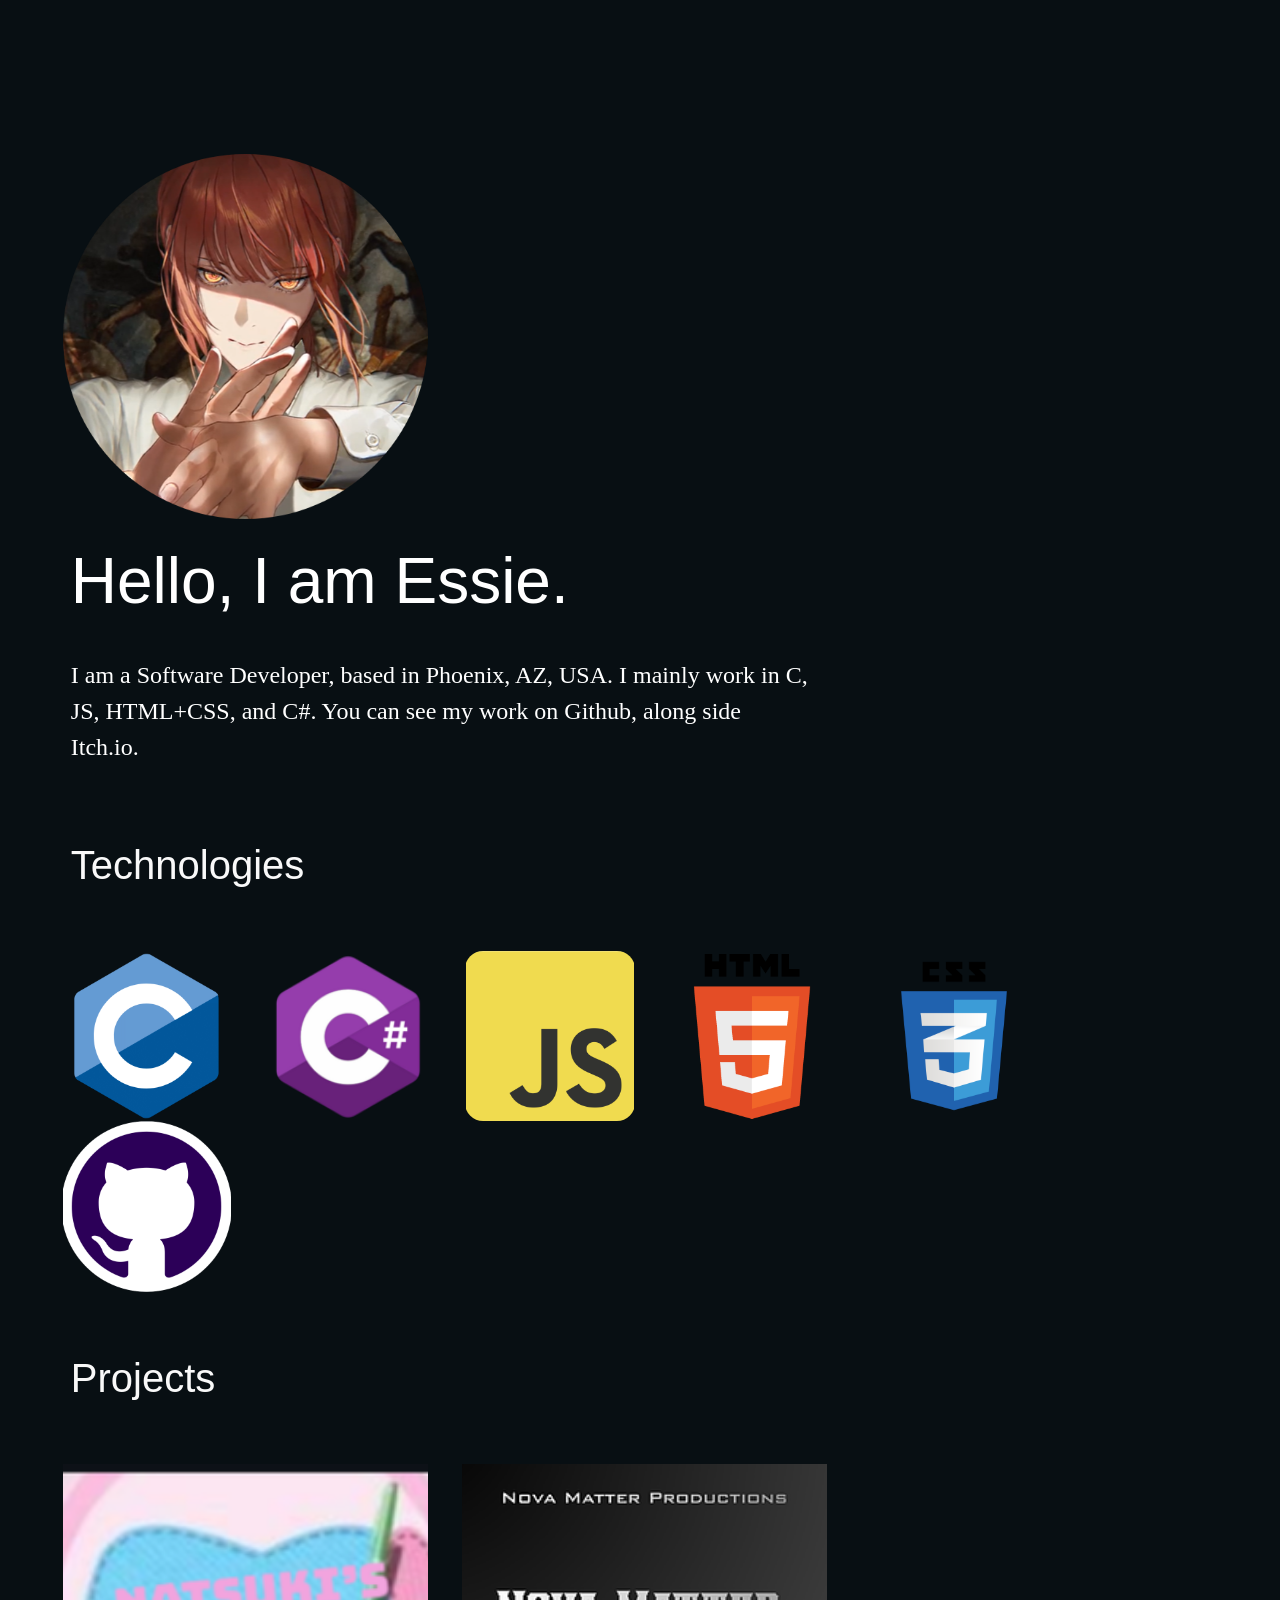
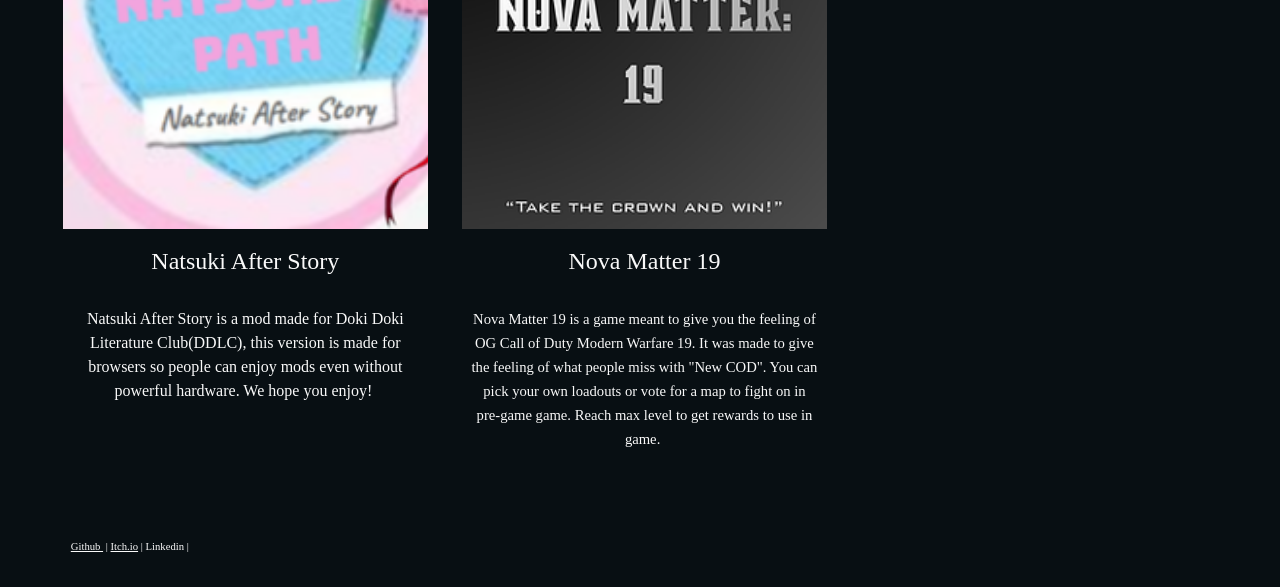
==== Home.html @ 629a0035 "Updated Home.html" ====
<!doctype html>
<html lang="en">
    <head>
        <meta charset="utf-8" />
        <link rel="stylesheet" href="styles.css" />
        <script src="script.js" data-block="0"></script>
        <script src="script.js" data-block="1"></script>
        <script src="script.js" data-block="2"></script>
        <script src="script.js" data-block="3"></script>
        <meta name="viewport" content="width=device-width, initial-scale=1" />
        <meta http-equiv="X-UA-Compatible" content="IE=edge" />
        <meta name="referrer" content="strict-origin-when-cross-origin" />
        <link rel="icon" href="6258096b857dcd996a4373e33b43ef10.png" />
        <meta name="robots" content="noindex" />
        <link
            href="https://fonts.googleapis.com/css?family=Google+Sans:400,500|Roboto:300,400,500,700|Source+Code+Pro:400,700&display=swap"
            rel="stylesheet"
            nonce="hJrZkSpJxn_Wh_LK5IQF4Q"
        />
        
        
        <title>Home</title>
        
        <script src="script.js" data-block="4"></script>
        <script src="script.js" data-block="5"></script>
        <script src="script.js" data-block="6"></script>
    </head>
    <body dir="ltr" class="" itemscope itemtype="http://schema.org/WebPage" id="yDmH0d" css="yDmH0d">
        <div jscontroller="pc62j" jsmodel="iTeaXe" jsaction="rcuQ6b:WYd;GvneHb:og1FDd;vbaUQc:uAM5ec;">
            <div
                jscontroller="X4BaPc"
                jsaction="rcuQ6b:WYd;o6xM5b:Pg9eo;HuL2Hd:mHeCvf;VMhF5:FFYy5e;sk3Qmb:HI1Mdd;JIbuQc:rSzFEd(z2EeY),aSaF6e(ilzYPe);"
            >
                <div jsname="tiN4bf">
                    
                    <div class="bKy5e">
                        <div class="rrJNTc" tabindex="-1">
                            <div class="VfPpkd-dgl2Hf-ppHlrf-sM5MNb" data-is-touch-wrapper="true">
                                <button
                                    class="VfPpkd-LgbsSe VfPpkd-LgbsSe-OWXEXe-dgl2Hf LjDxcd XhPA0b LQeN7 WsSUlf jz7fPb"
                                    jscontroller="soHxf"
                                    jsaction="click:cOuCgd; mousedown:UX7yZ; mouseup:lbsD7e; mouseenter:tfO1Yc; mouseleave:JywGue; touchstart:p6p2H; touchmove:FwuNnf; touchend:yfqBxc; touchcancel:JMtRjd; focus:AHmuwe; blur:O22p3e; contextmenu:mg9Pef;mlnRJb:fLiPzd;"
                                    data-idom-class="LjDxcd XhPA0b LQeN7 WsSUlf jz7fPb"
                                    jsname="z2EeY"
                                    tabindex="0"
                                >
                                    <div class="VfPpkd-Jh9lGc"></div>
                                    <div class="VfPpkd-J1Ukfc-LhBDec"></div>
                                    <div class="VfPpkd-RLmnJb"></div>
                                    <span jsname="V67aGc" class="VfPpkd-vQzf8d">Skip to main content</span>
                                </button>
                            </div>
                            <div class="VfPpkd-dgl2Hf-ppHlrf-sM5MNb" data-is-touch-wrapper="true">
                                <button
                                    class="VfPpkd-LgbsSe VfPpkd-LgbsSe-OWXEXe-dgl2Hf LjDxcd XhPA0b LQeN7 WsSUlf br90J"
                                    jscontroller="soHxf"
                                    jsaction="click:cOuCgd; mousedown:UX7yZ; mouseup:lbsD7e; mouseenter:tfO1Yc; mouseleave:JywGue; touchstart:p6p2H; touchmove:FwuNnf; touchend:yfqBxc; touchcancel:JMtRjd; focus:AHmuwe; blur:O22p3e; contextmenu:mg9Pef;mlnRJb:fLiPzd;"
                                    data-idom-class="LjDxcd XhPA0b LQeN7 WsSUlf br90J"
                                    jsname="ilzYPe"
                                    tabindex="0"
                                >
                                    <div class="VfPpkd-Jh9lGc"></div>
                                    <div class="VfPpkd-J1Ukfc-LhBDec"></div>
                                    <div class="VfPpkd-RLmnJb"></div>
                                    <span jsname="V67aGc" class="VfPpkd-vQzf8d">Skip to navigation</span>
                                </button>
                            </div>
                        </div>
                    </div>
                    <div class="M63kCb N63NQ"></div>
                    <div class="QZ3zWd">
                        <div
                            class="fktJzd AKpWA fOU46b NWW3Jd XxIgdb"
                            jsname="UzWXSb"
                            data-uses-custom-theme="true"
                            data-legacy-theme-name="Testable"
                            data-legacy-theme-font-kit="null"
                            data-legacy-theme-color-kit="null"
                            jscontroller="Md9ENb"
                            jsaction="gsiSmd:Ffcznf;yj5fUd:cpPetb;HNXL3:q0Vyke;e2SXKd:IPDu5e;BdXpgd:nhk7K;rcuQ6b:WYd;"
                        >
                            <header id="atIdViewHeader">
                                <div style="position: fixed; width: 100%; z-index: 100">
                                    <div id="docs-banner-container">
                                        <div id="docs-banners">
                                            <div id="HB1eCd-mzNpsf-r8s4j-ORHb"></div>
                                            <div
                                                id="HB1eCd-TZk80d-r8s4j-ORHb"
                                                aria-live="assertive"
                                                aria-atomic="true"
                                            ></div>
                                            <div
                                                id="HB1eCd-Vkfede-rJCtOc-b3rLgd-ORHb"
                                                aria-live="assertive"
                                                aria-atomic="true"
                                            ></div>
                                        </div>
                                        <div class="HB1eCd-Vkfede-NBtyUd-PvRhvb-LwH6nd"></div>
                                    </div>
                                </div>
                            </header>
                            <div jsname="ZBtY8b" tabindex="-1" class="UtePc RCETm" dir="ltr">
                                <section id="h.INITIAL_GRID.e6mojhxdwse5" class="yaqOZd LB7kq gk8rDe">
                                    <div class="IFuOkc"></div>
                                    <div class="mYVXT">
                                        <div class="LS81yb VICjCf j5pSsc db35Fc" tabindex="-1">
                                            <div
                                                class="hJDwNd-AhqUyc-uQSCkd Ft7HRd-AhqUyc-uQSCkd JNdkSc SQVYQc L6cTce-purZT L6cTce-pSzOP"
                                            >
                                                <div class="JNdkSc-SmKAyb LkDMRd">
                                                    <div
                                                        class=""
                                                        jscontroller="sGwD4d"
                                                        jsaction="zXBUYb:zTPCnb;zQF9Uc:Qxe3nd;"
                                                        jsname="F57UId"
                                                    ></div>
                                                </div>
                                            </div>
                                        </div>
                                    </div>
                                </section>
                                <section id="h.5114f81e0430ad84_9" class="yaqOZd">
                                    <div class="IFuOkc"></div>
                                    <div class="mYVXT">
                                        <div class="LS81yb VICjCf j5pSsc db35Fc" tabindex="-1">
                                            <div
                                                class="hJDwNd-AhqUyc-II5mzb Ft7HRd-AhqUyc-II5mzb purZT-AhqUyc-II5mzb ZcASvf-AhqUyc-II5mzb pSzOP-AhqUyc-II5mzb Ktthjf-AhqUyc-II5mzb JNdkSc SQVYQc"
                                            >
                                                <div class="JNdkSc-SmKAyb LkDMRd">
                                                    <div
                                                        class=""
                                                        jscontroller="sGwD4d"
                                                        jsaction="zXBUYb:zTPCnb;zQF9Uc:Qxe3nd;"
                                                        jsname="F57UId"
                                                    >
                                                        <div class="oKdM2c ZZyype Kzv0Me">
                                                            <div
                                                                id="h.5114f81e0430ad84_18"
                                                                class="hJDwNd-AhqUyc-II5mzb Ft7HRd-AhqUyc-II5mzb pSzOP-AhqUyc-II5mzb Ktthjf-AhqUyc-II5mzb jXK9ad D2fZ2 zu5uec OjCsFc dmUFtb wHaque g5GTcb"
                                                            >
                                                                <div class="jXK9ad-SmKAyb">
                                                                    <div class="tyJCtd baZpAe">
                                                                        <div class="t3iYD">
                                                                            <img
                                                                                src="6258096b857dcd996a4373e33b43ef10.png"
                                                                                class="CENy8b"
                                                                                role="img"
                                                                            />
                                                                        </div>
                                                                    </div>
                                                                </div>
                                                            </div>
                                                        </div>
                                                    </div>
                                                </div>
                                            </div>
                                            <div
                                                class="hJDwNd-AhqUyc-OiUrBf Ft7HRd-AhqUyc-OiUrBf purZT-AhqUyc-II5mzb ZcASvf-AhqUyc-II5mzb pSzOP-AhqUyc-qWD73c Ktthjf-AhqUyc-qWD73c JNdkSc SQVYQc yYI8W HQwdzb"
                                            >
                                                <div class="JNdkSc-SmKAyb LkDMRd">
                                                    <div
                                                        class=""
                                                        jscontroller="sGwD4d"
                                                        jsaction="zXBUYb:zTPCnb;zQF9Uc:Qxe3nd;"
                                                        jsname="F57UId"
                                                    >
                                                        <div class="oKdM2c ZZyype Kzv0Me">
                                                            <div
                                                                id="h.5114f81e0430ad84_15"
                                                                class="hJDwNd-AhqUyc-OiUrBf Ft7HRd-AhqUyc-OiUrBf jXK9ad D2fZ2 zu5uec OjCsFc dmUFtb"
                                                            >
                                                                <div class="jXK9ad-SmKAyb">
                                                                    <div
                                                                        class="tyJCtd mGzaTb Depvyb baZpAe"
                                                                        role="main"
                                                                        tabindex="0"
                                                                    >
                                                                        <p dir="ltr" class="zfr3Q CDt4Ke" style="">
                                                                            <span
                                                                                class="FdCeP C9DxTc"
                                                                                style="
                                                                                    color: #ffffff;
                                                                                    font-family: Lexend, Arial;
                                                                                    font-variant: normal;
                                                                                    font-weight: 500;
                                                                                    vertical-align: baseline;
                                                                                "
                                                                                >Hello, I am </span
                                                                            ><span
                                                                                class="FdCeP C9DxTc"
                                                                                style="
                                                                                    color: #ffffff;
                                                                                    font-family: Lexend, Arial;
                                                                                    font-weight: 500;
                                                                                    vertical-align: baseline;
                                                                                "
                                                                                >Essie.</span
                                                                            >
                                                                        </p>
                                                                    </div>
                                                                </div>
                                                            </div>
                                                        </div>
                                                        <div class="oKdM2c ZZyype">
                                                            <div
                                                                id="h.5114f81e0430ad84_17"
                                                                class="hJDwNd-AhqUyc-OiUrBf Ft7HRd-AhqUyc-OiUrBf jXK9ad D2fZ2 zu5uec wHaque g5GTcb"
                                                            >
                                                                <div class="jXK9ad-SmKAyb">
                                                                    <div class="tyJCtd mGzaTb Depvyb baZpAe">
                                                                        <p
                                                                            dir="ltr"
                                                                            class="zfr3Q CDt4Ke"
                                                                            style="text-align: left"
                                                                        >
                                                                            <span
                                                                                class="jgG6ef C9DxTc"
                                                                                style="
                                                                                    color: #ffffff;
                                                                                    vertical-align: baseline;
                                                                                "
                                                                                >I am a Software Developer, based in
                                                                                Phoenix, AZ, USA. I mainly work in C,
                                                                                JS, HTML+CSS, and C#. You can see my
                                                                                work on Github, along side
                                                                                Itch.io. </span
                                                                            >
                                                                        </p>
                                                                    </div>
                                                                </div>
                                                            </div>
                                                        </div>
                                                    </div>
                                                </div>
                                            </div>
                                        </div>
                                    </div>
                                </section>
                                <section id="h.5114f81e0430ad84_28" class="yaqOZd">
                                    <div class="IFuOkc"></div>
                                    <div class="mYVXT">
                                        <div class="LS81yb VICjCf j5pSsc db35Fc" tabindex="-1">
                                            <div
                                                class="hJDwNd-AhqUyc-uQSCkd Ft7HRd-AhqUyc-uQSCkd purZT-AhqUyc-II5mzb ZcASvf-AhqUyc-II5mzb pSzOP-AhqUyc-qWD73c Ktthjf-AhqUyc-qWD73c JNdkSc SQVYQc"
                                            >
                                                <div class="JNdkSc-SmKAyb LkDMRd">
                                                    <div
                                                        class=""
                                                        jscontroller="sGwD4d"
                                                        jsaction="zXBUYb:zTPCnb;zQF9Uc:Qxe3nd;"
                                                        jsname="F57UId"
                                                    >
                                                        <div class="oKdM2c ZZyype Kzv0Me">
                                                            <div
                                                                id="h.5114f81e0430ad84_23"
                                                                class="hJDwNd-AhqUyc-uQSCkd Ft7HRd-AhqUyc-uQSCkd jXK9ad D2fZ2 zu5uec OjCsFc dmUFtb wHaque g5GTcb"
                                                            >
                                                                <div class="jXK9ad-SmKAyb">
                                                                    <div class="tyJCtd mGzaTb Depvyb baZpAe">
                                                                        <p dir="ltr" class="zfr3Q CDt4Ke" style="">
                                                                            <span
                                                                                class="Rn3Z1b C9DxTc"
                                                                                style="
                                                                                    font-family: Lexend, Arial;
                                                                                    font-weight: 500;
                                                                                    vertical-align: baseline;
                                                                                "
                                                                                >Technologies</span
                                                                            >
                                                                        </p>
                                                                    </div>
                                                                </div>
                                                            </div>
                                                        </div>
                                                    </div>
                                                </div>
                                            </div>
                                        </div>
                                    </div>
                                </section>
                                <section id="h.5114f81e0430ad84_29" class="yaqOZd">
                                    <div class="IFuOkc"></div>
                                    <div class="mYVXT">
                                        <div class="LS81yb VICjCf j5pSsc db35Fc" tabindex="-1">
                                            <div
                                                class="hJDwNd-AhqUyc-ibL1re Ft7HRd-AhqUyc-ibL1re purZT-AhqUyc-ibL1re ZcASvf-AhqUyc-ibL1re pSzOP-AhqUyc-ibL1re Ktthjf-AhqUyc-ibL1re JNdkSc SQVYQc"
                                            >
                                                <div class="JNdkSc-SmKAyb LkDMRd">
                                                    <div
                                                        class=""
                                                        jscontroller="sGwD4d"
                                                        jsaction="zXBUYb:zTPCnb;zQF9Uc:Qxe3nd;"
                                                        jsname="F57UId"
                                                    >
                                                        <div class="oKdM2c ZZyype Kzv0Me">
                                                            <div
                                                                id="h.5114f81e0430ad84_107"
                                                                class="hJDwNd-AhqUyc-ibL1re Ft7HRd-AhqUyc-ibL1re purZT-AhqUyc-ibL1re ZcASvf-AhqUyc-ibL1re pSzOP-AhqUyc-ibL1re Ktthjf-AhqUyc-ibL1re jXK9ad D2fZ2 zu5uec OjCsFc dmUFtb wHaque g5GTcb"
                                                            >
                                                                <div class="jXK9ad-SmKAyb">
                                                                    <div class="tyJCtd baZpAe">
                                                                        <div class="t3iYD">
                                                                            <img
                                                                                src="Home/4455a232e1d5b9908186ad40b37d0d2b.jpg"
                                                                                class="CENy8b"
                                                                                role="img"
                                                                                style="
                                                                                    width: 101.5936254015%;
                                                                                    margin: 0% 0 0% -0.7968127008%;
                                                                                "
                                                                            />
                                                                        </div>
                                                                    </div>
                                                                </div>
                                                            </div>
                                                        </div>
                                                    </div>
                                                </div>
                                            </div>
                                            <div
                                                class="hJDwNd-AhqUyc-ibL1re Ft7HRd-AhqUyc-ibL1re purZT-AhqUyc-ibL1re ZcASvf-AhqUyc-ibL1re pSzOP-AhqUyc-ibL1re Ktthjf-AhqUyc-ibL1re JNdkSc SQVYQc"
                                            >
                                                <div class="JNdkSc-SmKAyb LkDMRd">
                                                    <div
                                                        class=""
                                                        jscontroller="sGwD4d"
                                                        jsaction="zXBUYb:zTPCnb;zQF9Uc:Qxe3nd;"
                                                        jsname="F57UId"
                                                    >
                                                        <div class="oKdM2c ZZyype Kzv0Me">
                                                            <div
                                                                id="h.5114f81e0430ad84_108"
                                                                class="hJDwNd-AhqUyc-ibL1re Ft7HRd-AhqUyc-ibL1re purZT-AhqUyc-ibL1re ZcASvf-AhqUyc-ibL1re pSzOP-AhqUyc-ibL1re Ktthjf-AhqUyc-ibL1re jXK9ad D2fZ2 zu5uec OjCsFc dmUFtb wHaque g5GTcb"
                                                            >
                                                                <div class="jXK9ad-SmKAyb">
                                                                    <div class="tyJCtd baZpAe">
                                                                        <div class="t3iYD">
                                                                            <img
                                                                                src="Home/0a52d85803fd5909e68d7c99a312c199.jpg"
                                                                                class="CENy8b"
                                                                                role="img"
                                                                                style="
                                                                                    width: 161.5338677794%;
                                                                                    margin: -29.970121189% 0 -29.970121189% -30.7669338897%;
                                                                                "
                                                                            />
                                                                        </div>
                                                                    </div>
                                                                </div>
                                                            </div>
                                                        </div>
                                                    </div>
                                                </div>
                                            </div>
                                            <div
                                                class="hJDwNd-AhqUyc-ibL1re Ft7HRd-AhqUyc-ibL1re purZT-AhqUyc-ibL1re ZcASvf-AhqUyc-ibL1re pSzOP-AhqUyc-ibL1re Ktthjf-AhqUyc-ibL1re JNdkSc SQVYQc"
                                            >
                                                <div class="JNdkSc-SmKAyb LkDMRd">
                                                    <div
                                                        class=""
                                                        jscontroller="sGwD4d"
                                                        jsaction="zXBUYb:zTPCnb;zQF9Uc:Qxe3nd;"
                                                        jsname="F57UId"
                                                    >
                                                        <div class="oKdM2c ZZyype Kzv0Me">
                                                            <div
                                                                id="h.5114f81e0430ad84_109"
                                                                class="hJDwNd-AhqUyc-ibL1re Ft7HRd-AhqUyc-ibL1re purZT-AhqUyc-ibL1re ZcASvf-AhqUyc-ibL1re pSzOP-AhqUyc-ibL1re Ktthjf-AhqUyc-ibL1re jXK9ad D2fZ2 zu5uec OjCsFc dmUFtb wHaque g5GTcb"
                                                            >
                                                                <div class="jXK9ad-SmKAyb">
                                                                    <div class="tyJCtd baZpAe">
                                                                        <div class="t3iYD">
                                                                            <img
                                                                                src="Home/f04499241f4ac4f446e537523a19f24d.jpg"
                                                                                class="CENy8b"
                                                                                role="img"
                                                                                style="
                                                                                    width: 101.5936254015%;
                                                                                    margin: 0% 0 0% -0.7968127008%;
                                                                                "
                                                                            />
                                                                        </div>
                                                                    </div>
                                                                </div>
                                                            </div>
                                                        </div>
                                                    </div>
                                                </div>
                                            </div>
                                            <div
                                                class="hJDwNd-AhqUyc-ibL1re Ft7HRd-AhqUyc-ibL1re purZT-AhqUyc-ibL1re ZcASvf-AhqUyc-ibL1re pSzOP-AhqUyc-ibL1re Ktthjf-AhqUyc-ibL1re JNdkSc SQVYQc"
                                            >
                                                <div class="JNdkSc-SmKAyb LkDMRd">
                                                    <div
                                                        class=""
                                                        jscontroller="sGwD4d"
                                                        jsaction="zXBUYb:zTPCnb;zQF9Uc:Qxe3nd;"
                                                        jsname="F57UId"
                                                    >
                                                        <div class="oKdM2c ZZyype Kzv0Me">
                                                            <div
                                                                id="h.5114f81e0430ad84_110"
                                                                class="hJDwNd-AhqUyc-ibL1re Ft7HRd-AhqUyc-ibL1re purZT-AhqUyc-ibL1re ZcASvf-AhqUyc-ibL1re pSzOP-AhqUyc-ibL1re Ktthjf-AhqUyc-ibL1re jXK9ad D2fZ2 zu5uec OjCsFc dmUFtb wHaque g5GTcb"
                                                            >
                                                                <div class="jXK9ad-SmKAyb">
                                                                    <div class="tyJCtd baZpAe">
                                                                        <div class="t3iYD">
                                                                            <img
                                                                                src="Home/fc7b9e27153fbde576aecd93faaeff5d.jpg"
                                                                                class="CENy8b"
                                                                                role="img"
                                                                                style="
                                                                                    width: 114.8007962193%;
                                                                                    margin: -6.6035854089% 0 -6.6035854089% -7.4003981096%;
                                                                                "
                                                                            />
                                                                        </div>
                                                                    </div>
                                                                </div>
                                                            </div>
                                                        </div>
                                                    </div>
                                                </div>
                                            </div>
                                            <div
                                                class="hJDwNd-AhqUyc-ibL1re Ft7HRd-AhqUyc-ibL1re purZT-AhqUyc-ibL1re ZcASvf-AhqUyc-ibL1re pSzOP-AhqUyc-ibL1re Ktthjf-AhqUyc-ibL1re JNdkSc SQVYQc"
                                            >
                                                <div class="JNdkSc-SmKAyb LkDMRd">
                                                    <div
                                                        class=""
                                                        jscontroller="sGwD4d"
                                                        jsaction="zXBUYb:zTPCnb;zQF9Uc:Qxe3nd;"
                                                        jsname="F57UId"
                                                    >
                                                        <div class="oKdM2c ZZyype Kzv0Me">
                                                            <div
                                                                id="h.5114f81e0430ad84_111"
                                                                class="hJDwNd-AhqUyc-ibL1re Ft7HRd-AhqUyc-ibL1re purZT-AhqUyc-ibL1re ZcASvf-AhqUyc-ibL1re pSzOP-AhqUyc-ibL1re Ktthjf-AhqUyc-ibL1re jXK9ad D2fZ2 zu5uec OjCsFc dmUFtb wHaque g5GTcb"
                                                            >
                                                                <div class="jXK9ad-SmKAyb">
                                                                    <div class="tyJCtd baZpAe">
                                                                        <div class="t3iYD">
                                                                            <img
                                                                                src="Home/0d57489efd367dc80428ca10cba0388c.jpg"
                                                                                class="CENy8b"
                                                                                role="img"
                                                                                style="
                                                                                    width: 101.5936254015%;
                                                                                    margin: 0% 0 0% -0.7968127008%;
                                                                                "
                                                                            />
                                                                        </div>
                                                                    </div>
                                                                </div>
                                                            </div>
                                                        </div>
                                                    </div>
                                                </div>
                                            </div>
                                            <div
                                                class="hJDwNd-AhqUyc-ibL1re Ft7HRd-AhqUyc-ibL1re purZT-AhqUyc-ibL1re ZcASvf-AhqUyc-ibL1re pSzOP-AhqUyc-ibL1re Ktthjf-AhqUyc-ibL1re JNdkSc SQVYQc"
                                            >
                                                <div class="JNdkSc-SmKAyb LkDMRd">
                                                    <div
                                                        class=""
                                                        jscontroller="sGwD4d"
                                                        jsaction="zXBUYb:zTPCnb;zQF9Uc:Qxe3nd;"
                                                        jsname="F57UId"
                                                    >
                                                        <div class="oKdM2c ZZyype Kzv0Me">
                                                            <div
                                                                id="h.5114f81e0430ad84_112"
                                                                class="hJDwNd-AhqUyc-ibL1re Ft7HRd-AhqUyc-ibL1re purZT-AhqUyc-ibL1re ZcASvf-AhqUyc-ibL1re pSzOP-AhqUyc-ibL1re Ktthjf-AhqUyc-ibL1re jXK9ad D2fZ2 zu5uec OjCsFc dmUFtb wHaque g5GTcb"
                                                            >
                                                                <div class="jXK9ad-SmKAyb">
                                                                    <div class="tyJCtd baZpAe">
                                                                        <div class="t3iYD">
                                                                            <img
                                                                                src="Home/25b348f4e693d593ef4ff70def7aad93.jpg"
                                                                                class="CENy8b"
                                                                                role="img"
                                                                                style="
                                                                                    width: 101.5936254015%;
                                                                                    margin: 0% 0 0% -0.7968127008%;
                                                                                "
                                                                            />
                                                                        </div>
                                                                    </div>
                                                                </div>
                                                            </div>
                                                        </div>
                                                    </div>
                                                </div>
                                            </div>
                                        </div>
                                    </div>
                                </section>
                                <section id="h.5114f81e0430ad84_82" class="yaqOZd">
                                    <div class="IFuOkc"></div>
                                    <div class="mYVXT">
                                        <div class="LS81yb VICjCf j5pSsc db35Fc" tabindex="-1">
                                            <div
                                                class="hJDwNd-AhqUyc-uQSCkd Ft7HRd-AhqUyc-uQSCkd purZT-AhqUyc-II5mzb ZcASvf-AhqUyc-II5mzb pSzOP-AhqUyc-qWD73c Ktthjf-AhqUyc-qWD73c JNdkSc SQVYQc"
                                            >
                                                <div class="JNdkSc-SmKAyb LkDMRd">
                                                    <div
                                                        class=""
                                                        jscontroller="sGwD4d"
                                                        jsaction="zXBUYb:zTPCnb;zQF9Uc:Qxe3nd;"
                                                        jsname="F57UId"
                                                    >
                                                        <div class="oKdM2c ZZyype Kzv0Me">
                                                            <div
                                                                id="h.5114f81e0430ad84_78"
                                                                class="hJDwNd-AhqUyc-uQSCkd Ft7HRd-AhqUyc-uQSCkd jXK9ad D2fZ2 zu5uec OjCsFc dmUFtb wHaque g5GTcb"
                                                            >
                                                                <div class="jXK9ad-SmKAyb">
                                                                    <div class="tyJCtd mGzaTb Depvyb baZpAe">
                                                                        <p dir="ltr" class="zfr3Q CDt4Ke" style="">
                                                                            <span
                                                                                class="Rn3Z1b C9DxTc"
                                                                                style="
                                                                                    font-family: Lexend, Arial;
                                                                                    font-weight: 500;
                                                                                    vertical-align: baseline;
                                                                                "
                                                                                >Projects</span
                                                                            >
                                                                        </p>
                                                                    </div>
                                                                </div>
                                                            </div>
                                                        </div>
                                                    </div>
                                                </div>
                                            </div>
                                        </div>
                                    </div>
                                </section>
                                <section id="h.5114f81e0430ad84_83" class="yaqOZd">
                                    <div class="IFuOkc"></div>
                                    <div class="mYVXT">
                                        <div class="LS81yb VICjCf j5pSsc db35Fc" tabindex="-1">
                                            <div
                                                class="hJDwNd-AhqUyc-II5mzb Ft7HRd-AhqUyc-II5mzb purZT-AhqUyc-II5mzb ZcASvf-AhqUyc-II5mzb pSzOP-AhqUyc-II5mzb Ktthjf-AhqUyc-II5mzb JNdkSc SQVYQc yYI8W HQwdzb"
                                            >
                                                <div class="JNdkSc-SmKAyb LkDMRd">
                                                    <div
                                                        class=""
                                                        jscontroller="sGwD4d"
                                                        jsaction="zXBUYb:zTPCnb;zQF9Uc:Qxe3nd;"
                                                        jsname="F57UId"
                                                    >
                                                        <div class="oKdM2c ZZyype Kzv0Me">
                                                            <div
                                                                id="h.5114f81e0430ad84_105"
                                                                class="hJDwNd-AhqUyc-II5mzb Ft7HRd-AhqUyc-II5mzb pSzOP-AhqUyc-II5mzb Ktthjf-AhqUyc-II5mzb jXK9ad D2fZ2 zu5uec OjCsFc dmUFtb"
                                                            >
                                                                <div class="jXK9ad-SmKAyb">
                                                                    <div class="tyJCtd baZpAe">
                                                                        <div class="t3iYD">
                                                                            <img
                                                                                src="Home/72802d56a2ce3c58820f6019341712c8.jpg"
                                                                                class="CENy8b"
                                                                                role="img"
                                                                                style="
                                                                                    width: 110.6382978723%;
                                                                                    margin: 0% 0 0% -5.3191489362%;
                                                                                "
                                                                            />
                                                                        </div>
                                                                    </div>
                                                                </div>
                                                            </div>
                                                        </div>
                                                        <div class="oKdM2c ZZyype">
                                                            <div
                                                                id="h.5114f81e0430ad84_88"
                                                                class="hJDwNd-AhqUyc-II5mzb Ft7HRd-AhqUyc-II5mzb pSzOP-AhqUyc-II5mzb Ktthjf-AhqUyc-II5mzb jXK9ad D2fZ2 zu5uec"
                                                            >
                                                                <div class="jXK9ad-SmKAyb">
                                                                    <div class="tyJCtd mGzaTb Depvyb baZpAe">
                                                                        <div
                                                                            id="h.xccvtrbz6nad"
                                                                            class="CobnVe yMxPgf aP9Z7e"
                                                                        ></div>
                                                                        <h2
                                                                            id="h.xccvtrbz6nad_l"
                                                                            dir="ltr"
                                                                            class="zfr3Q JYVBee CDt4Ke"
                                                                            style="text-align: center"
                                                                        >
                                                                            <span class="C9DxTc" style=""
                                                                                >Natsuki After Story</span
                                                                            >
                                                                        </h2>
                                                                    </div>
                                                                </div>
                                                            </div>
                                                        </div>
                                                        <div class="oKdM2c ZZyype">
                                                            <div
                                                                id="h.5114f81e0430ad84_90"
                                                                class="hJDwNd-AhqUyc-II5mzb Ft7HRd-AhqUyc-II5mzb pSzOP-AhqUyc-II5mzb Ktthjf-AhqUyc-II5mzb jXK9ad D2fZ2 zu5uec wHaque g5GTcb"
                                                            >
                                                                <div class="jXK9ad-SmKAyb">
                                                                    <div class="tyJCtd mGzaTb Depvyb baZpAe">
                                                                        <p
                                                                            dir="ltr"
                                                                            class="zfr3Q CDt4Ke"
                                                                            style="text-align: center"
                                                                        >
                                                                            <span class="C9DxTc" style=""
                                                                                >Natsuki After Story is a mod made for
                                                                                Doki Doki Literature Club(DDLC), this
                                                                                version is made for browsers so people
                                                                                can enjoy mods even without powerful
                                                                                hardware. We hope you enjoy! </span
                                                                            >
                                                                        </p>
                                                                    </div>
                                                                </div>
                                                            </div>
                                                        </div>
                                                    </div>
                                                </div>
                                            </div>
                                            <div
                                                class="hJDwNd-AhqUyc-II5mzb Ft7HRd-AhqUyc-II5mzb purZT-AhqUyc-II5mzb ZcASvf-AhqUyc-II5mzb pSzOP-AhqUyc-II5mzb Ktthjf-AhqUyc-II5mzb JNdkSc SQVYQc yYI8W HQwdzb"
                                            >
                                                <div class="JNdkSc-SmKAyb LkDMRd">
                                                    <div
                                                        class=""
                                                        jscontroller="sGwD4d"
                                                        jsaction="zXBUYb:zTPCnb;zQF9Uc:Qxe3nd;"
                                                        jsname="F57UId"
                                                    >
                                                        <div class="oKdM2c ZZyype Kzv0Me">
                                                            <div
                                                                id="h.5114f81e0430ad84_106"
                                                                class="hJDwNd-AhqUyc-II5mzb Ft7HRd-AhqUyc-II5mzb pSzOP-AhqUyc-II5mzb Ktthjf-AhqUyc-II5mzb jXK9ad D2fZ2 zu5uec OjCsFc dmUFtb"
                                                            >
                                                                <div class="jXK9ad-SmKAyb">
                                                                    <div class="tyJCtd baZpAe">
                                                                        <div class="t3iYD">
                                                                            <img
                                                                                src="Home/1824a885ad1c694a57a7e606f79b1f58.jpg"
                                                                                class="CENy8b"
                                                                                role="img"
                                                                                style="
                                                                                    width: 126%;
                                                                                    margin: 0% 0 0% -13%;
                                                                                "
                                                                            />
                                                                        </div>
                                                                    </div>
                                                                </div>
                                                            </div>
                                                        </div>
                                                        <div class="oKdM2c ZZyype">
                                                            <div
                                                                id="h.5114f81e0430ad84_95"
                                                                class="hJDwNd-AhqUyc-II5mzb Ft7HRd-AhqUyc-II5mzb pSzOP-AhqUyc-II5mzb Ktthjf-AhqUyc-II5mzb jXK9ad D2fZ2 zu5uec"
                                                            >
                                                                <div class="jXK9ad-SmKAyb">
                                                                    <div class="tyJCtd mGzaTb Depvyb baZpAe">
                                                                        <div
                                                                            id="h.v9dtxitrq1"
                                                                            class="CobnVe yMxPgf aP9Z7e"
                                                                        ></div>
                                                                        <h2
                                                                            id="h.v9dtxitrq1_l"
                                                                            dir="ltr"
                                                                            class="zfr3Q JYVBee CDt4Ke"
                                                                            style="text-align: center"
                                                                        >
                                                                            <span class="C9DxTc" style=""
                                                                                >Nova Matter 19</span
                                                                            >
                                                                        </h2>
                                                                    </div>
                                                                </div>
                                                            </div>
                                                        </div>
                                                        <div class="oKdM2c ZZyype">
                                                            <div
                                                                id="h.5114f81e0430ad84_97"
                                                                class="hJDwNd-AhqUyc-II5mzb Ft7HRd-AhqUyc-II5mzb pSzOP-AhqUyc-II5mzb Ktthjf-AhqUyc-II5mzb jXK9ad D2fZ2 zu5uec wHaque g5GTcb"
                                                            >
                                                                <div class="jXK9ad-SmKAyb">
                                                                    <div class="tyJCtd mGzaTb Depvyb baZpAe">
                                                                        <p
                                                                            dir="ltr"
                                                                            class="zfr3Q CDt4Ke"
                                                                            style="text-align: center"
                                                                        >
                                                                            <span
                                                                                class="C9DxTc"
                                                                                style="
                                                                                    font-size: 11pt;
                                                                                    vertical-align: baseline;
                                                                                "
                                                                                >Nova Matter 19 is a game meant to give
                                                                                you the feeling of OG Call of Duty
                                                                                Modern Warfare 19. It was made to give
                                                                                the feeling of what people miss with
                                                                                &quot;New COD&quot;. You can pick your
                                                                                own loadouts or vote for a map to fight
                                                                                on in pre-game game. Reach max level to
                                                                                get rewards to use in game. </span
                                                                            >
                                                                        </p>
                                                                    </div>
                                                                </div>
                                                            </div>
                                                        </div>
                                                    </div>
                                                </div>
                                            </div>
                                            <div
                                                class="hJDwNd-AhqUyc-II5mzb Ft7HRd-AhqUyc-II5mzb JNdkSc SQVYQc L6cTce-purZT L6cTce-pSzOP"
                                            >
                                                <div class="JNdkSc-SmKAyb LkDMRd">
                                                    <div
                                                        class=""
                                                        jscontroller="sGwD4d"
                                                        jsaction="zXBUYb:zTPCnb;zQF9Uc:Qxe3nd;"
                                                        jsname="F57UId"
                                                    ></div>
                                                </div>
                                            </div>
                                        </div>
                                    </div>
                                </section>
                            </div>
                            <div class="Xpil1b xgQ6eb"></div>
                            <footer jsname="yePe5c">
                                <section id="h.5114f81e0430ad84_22" class="yaqOZd">
                                    <div class="IFuOkc"></div>
                                    <div class="mYVXT">
                                        <div class="LS81yb VICjCf j5pSsc db35Fc" tabindex="-1">
                                            <div
                                                class="hJDwNd-AhqUyc-uQSCkd Ft7HRd-AhqUyc-uQSCkd purZT-AhqUyc-II5mzb ZcASvf-AhqUyc-II5mzb pSzOP-AhqUyc-qWD73c Ktthjf-AhqUyc-qWD73c JNdkSc SQVYQc"
                                            >
                                                <div class="JNdkSc-SmKAyb LkDMRd">
                                                    <div
                                                        class=""
                                                        jscontroller="sGwD4d"
                                                        jsaction="zXBUYb:zTPCnb;zQF9Uc:Qxe3nd;"
                                                        jsname="F57UId"
                                                    >
                                                        <div class="oKdM2c ZZyype Kzv0Me">
                                                            <div
                                                                id="h.5114f81e0430ad84_19"
                                                                class="hJDwNd-AhqUyc-uQSCkd Ft7HRd-AhqUyc-uQSCkd jXK9ad D2fZ2 zu5uec OjCsFc dmUFtb wHaque g5GTcb"
                                                            >
                                                                <div class="jXK9ad-SmKAyb">
                                                                    <div class="tyJCtd mGzaTb Depvyb baZpAe">
                                                                        <small
                                                                            id="h.3c7x4tj4hvnq"
                                                                            dir="ltr"
                                                                            class="zfr3Q TMjjoe CDt4Ke"
                                                                            style="display: block"
                                                                            ><a
                                                                                class="XqQF9c"
                                                                                href="https://github.com/hey-essie"
                                                                                target="_blank"
                                                                                style="
                                                                                    color: inherit;
                                                                                    text-decoration: none;
                                                                                "
                                                                                ><span
                                                                                    class="C9DxTc aw5Odc"
                                                                                    style="text-decoration: underline"
                                                                                    >Github
                                                                                </span></a
                                                                            ><span class="C9DxTc" style=""> </span
                                                                            ><span class="C9DxTc" style="">| </span
                                                                            ><a
                                                                                class="XqQF9c"
                                                                                href="https://heyessie.itch.io/"
                                                                                target="_blank"
                                                                                style="
                                                                                    color: inherit;
                                                                                    text-decoration: none;
                                                                                "
                                                                                ><span
                                                                                    class="C9DxTc aw5Odc"
                                                                                    style="text-decoration: underline"
                                                                                    >Itch.io</span
                                                                                ></a
                                                                            ><span class="C9DxTc" style="">
                                                                                | Linkedin |</span
                                                                            ></small
                                                                        >
                                                                    </div>
                                                                </div>
                                                            </div>
                                                        </div>
                                                    </div>
                                                </div>
                                            </div>
                                        </div>
                                    </div>
                                </section>
                            </footer>
                        </div>
                    </div>
                </div>
                <script src="script.js" data-block="7"></script>
                <script src="script.js" data-block="8"></script>
            </div>
        </div>
        <div jscontroller="YV8yqd" jsaction="rcuQ6b:npT2md"></div>
    </body>
</html>
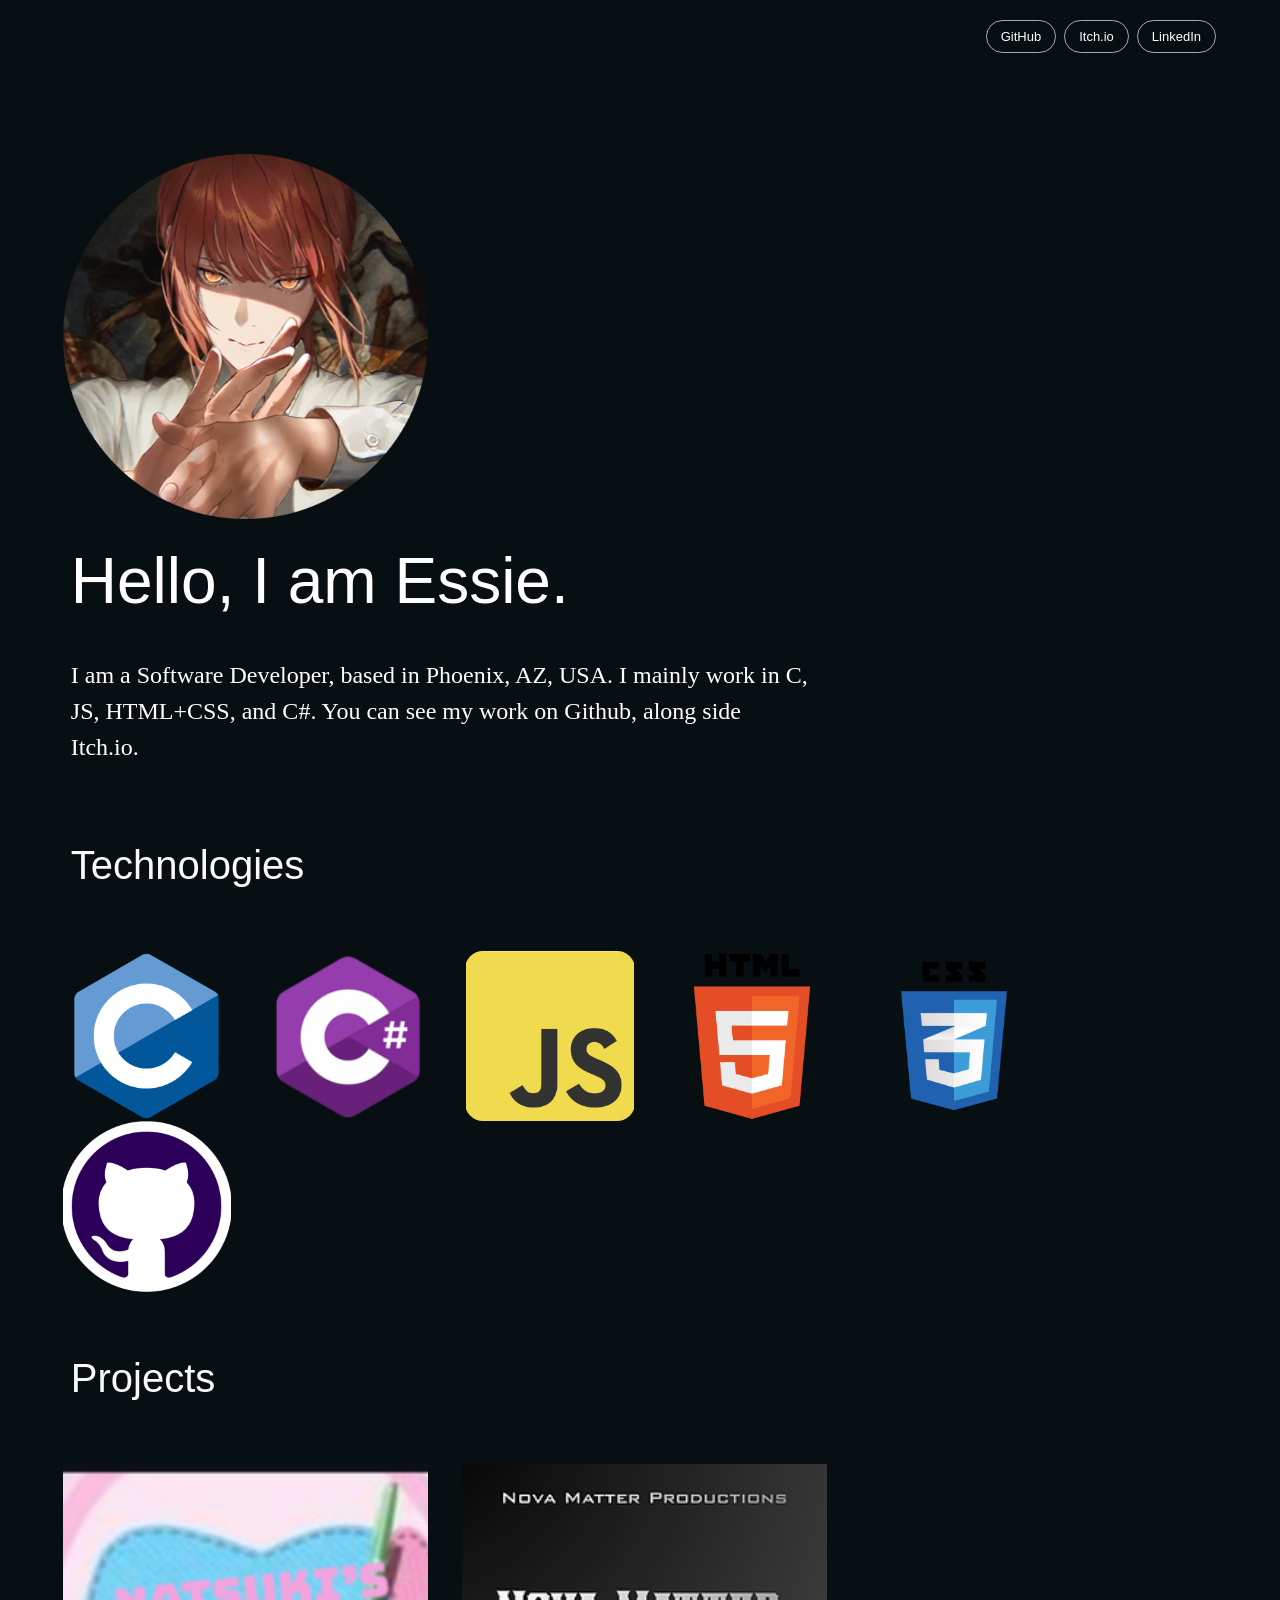
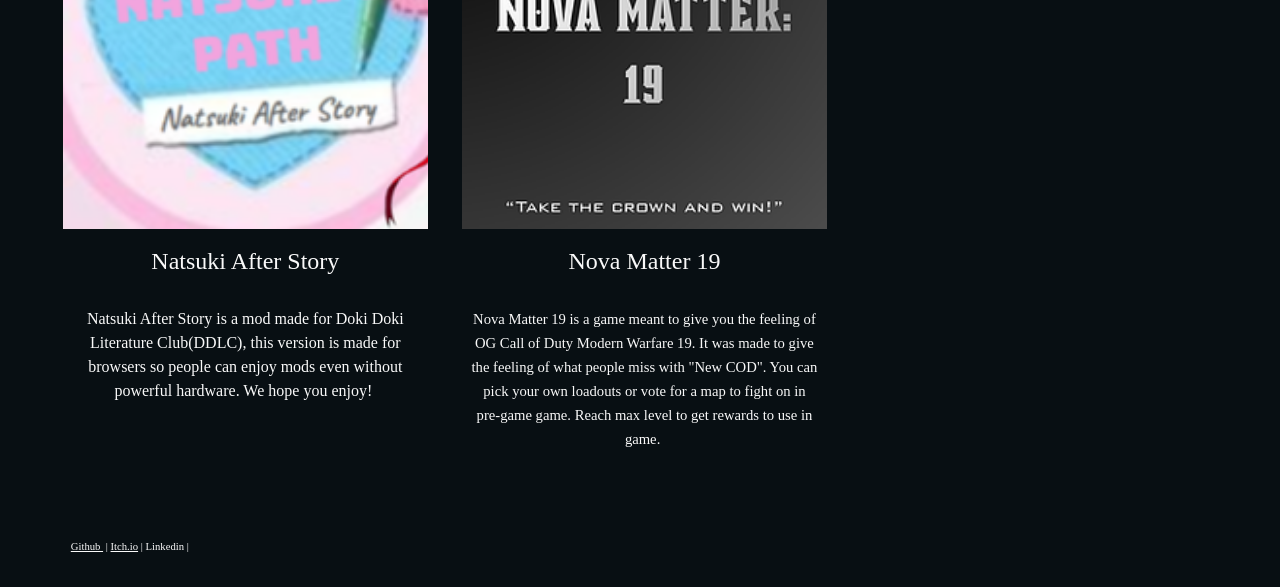
==== commit b170c529: "Navbar update" ====
--- a/Home.html
+++ b/Home.html
@@ -81,6 +81,11 @@
                             jsaction="gsiSmd:Ffcznf;yj5fUd:cpPetb;HNXL3:q0Vyke;e2SXKd:IPDu5e;BdXpgd:nhk7K;rcuQ6b:WYd;"
                         >
                             <header id="atIdViewHeader">
+                                <nav class="site-nav" aria-label="Social links">
+                                    <a href="https://github.com/hey-essie" target="_blank" rel="noopener noreferrer">GitHub</a>
+                                    <a href="https://heyessie.itch.io/" target="_blank" rel="noopener noreferrer">Itch.io</a>
+                                    <a href="https://www.linkedin.com/in/hey-essie/" target="_blank" rel="noopener noreferrer">LinkedIn</a>
+                                </nav>
                                 <div style="position: fixed; width: 100%; z-index: 100">
                                     <div id="docs-banner-container">
                                         <div id="docs-banners">
@@ -476,7 +481,8 @@
                                                                 <div class="jXK9ad-SmKAyb">
                                                                     <div class="tyJCtd baZpAe">
                                                                         <div class="t3iYD">
-                                                                            <img
+                                                                            <a href="https://github.com/hey-essie">
+                                                                                <img
                                                                                 src="Home/25b348f4e693d593ef4ff70def7aad93.jpg"
                                                                                 class="CENy8b"
                                                                                 role="img"
@@ -485,6 +491,7 @@
                                                                                     margin: 0% 0 0% -0.7968127008%;
                                                                                 "
                                                                             />
+                                                                            </a>
                                                                         </div>
                                                                     </div>
                                                                 </div>
@@ -560,7 +567,8 @@
                                                                 <div class="jXK9ad-SmKAyb">
                                                                     <div class="tyJCtd baZpAe">
                                                                         <div class="t3iYD">
-                                                                            <img
+                                                                            <a href="https://github.com/hey-essie/Natsuki-After-Story">
+                                                                             <img
                                                                                 src="Home/72802d56a2ce3c58820f6019341712c8.jpg"
                                                                                 class="CENy8b"
                                                                                 role="img"
@@ -568,7 +576,8 @@
                                                                                     width: 110.6382978723%;
                                                                                     margin: 0% 0 0% -5.3191489362%;
                                                                                 "
-                                                                            />
+                                                                            />   
+                                                                            </a>
                                                                         </div>
                                                                     </div>
                                                                 </div>
@@ -644,7 +653,8 @@
                                                                 <div class="jXK9ad-SmKAyb">
                                                                     <div class="tyJCtd baZpAe">
                                                                         <div class="t3iYD">
-                                                                            <img
+                                                                            <a href="https://nova-matter-productions.itch.io/nova-matter-19">
+                                                                             <img
                                                                                 src="Home/1824a885ad1c694a57a7e606f79b1f58.jpg"
                                                                                 class="CENy8b"
                                                                                 role="img"
@@ -652,7 +662,8 @@
                                                                                     width: 126%;
                                                                                     margin: 0% 0 0% -13%;
                                                                                 "
-                                                                            />
+                                                                            />   
+                                                                            </a>
                                                                         </div>
                                                                     </div>
                                                                 </div>
--- a/styles.css
+++ b/styles.css
@@ -419,6 +419,65 @@
             body {
                 padding: 0;
             }
+
+            .site-nav {
+                align-items: center;
+                display: flex;
+                gap: 8px;
+                justify-content: flex-end;
+                padding: 20px clamp(20px, 5vw, 64px);
+                position: fixed;
+                right: 0;
+                top: 0;
+                width: 100%;
+                z-index: 101;
+            }
+
+            .site-nav a {
+                border: 1px solid rgba(255, 255, 255, 0.65);
+                border-radius: 999px;
+                color: #ffffff;
+                font-family: Lexend, Arial, sans-serif;
+                font-size: 13px;
+                font-weight: 500;
+                padding: 8px 14px;
+                text-decoration: none;
+                transition:
+                    background-color 160ms ease,
+                    border-color 160ms ease,
+                    transform 160ms ease;
+            }
+
+            .site-nav a:hover,
+            .site-nav a:focus-visible {
+                background-color: rgba(255, 255, 255, 0.18);
+                border-color: #ffffff;
+                transform: translateY(-2px);
+            }
+
+            .site-nav a:focus-visible {
+                outline: 2px solid #ffffff;
+                outline-offset: 3px;
+            }
+
+            @media only screen and (max-width: 479px) {
+                .site-nav {
+                    gap: 4px;
+                    padding: 14px 16px;
+                }
+
+                .site-nav a {
+                    font-size: 11px;
+                    padding: 7px 9px;
+                }
+            }
+
+            @media (prefers-reduced-motion: reduce) {
+                .site-nav a {
+                    transition: none;
+                }
+            }
+
             .fktJzd *,
             .fktJzd :after,
             .fktJzd :before {
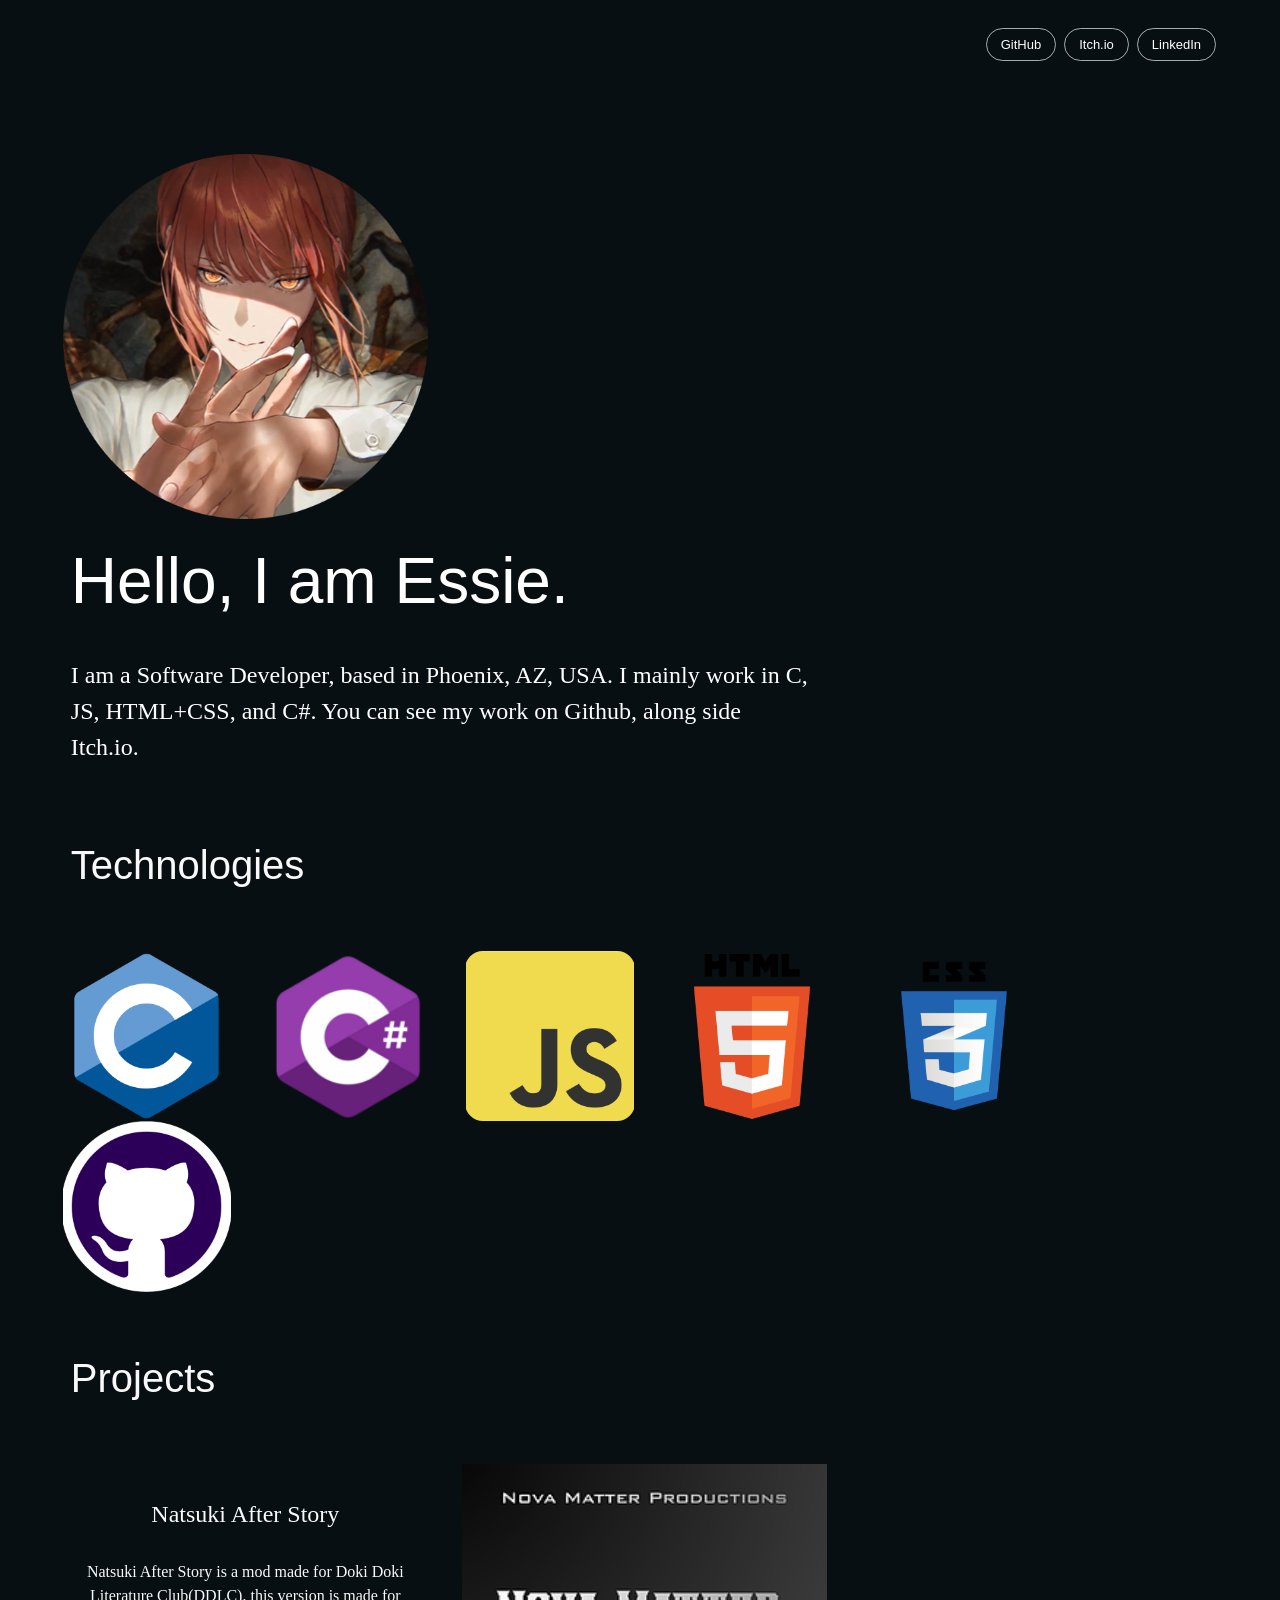
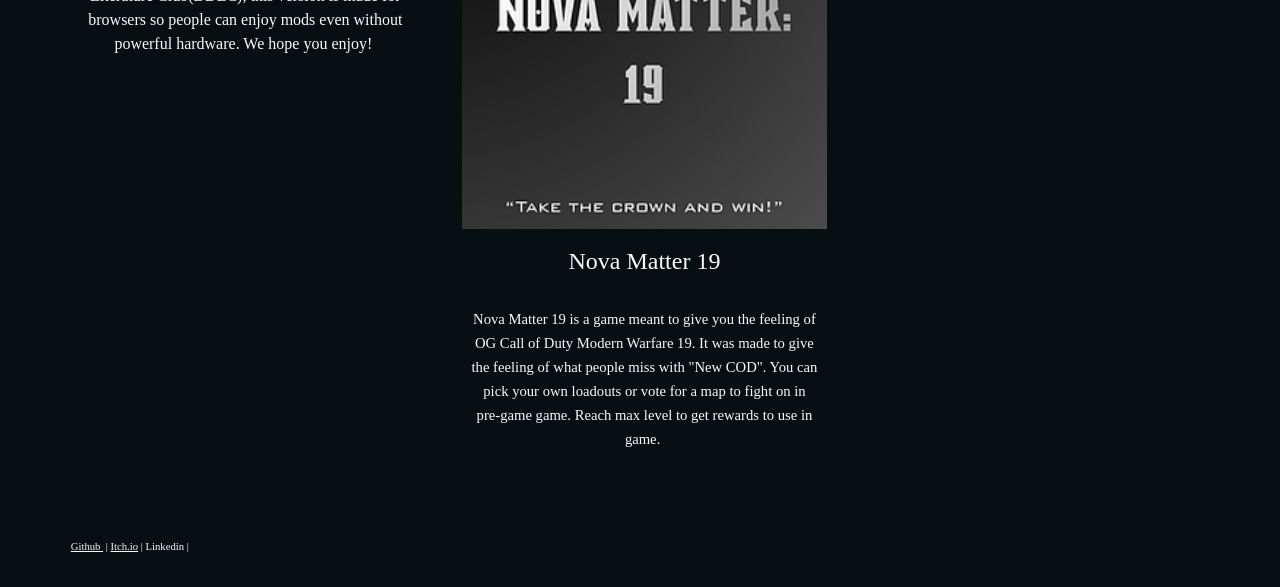
==== commit 5249678f: "Update image source in Home.html" ====
--- a/Home.html
+++ b/Home.html
@@ -569,7 +569,7 @@
                                                                         <div class="t3iYD">
                                                                             <a href="https://github.com/hey-essie/Natsuki-After-Story">
                                                                              <img
-                                                                                src="Home/72802d56a2ce3c58820f6019341712c8.jpg"
+                                                                                src="Home/6258096b857dcd996a4373e33b43ef10.png"
                                                                                 class="CENy8b"
                                                                                 role="img"
                                                                                 style="
--- a/styles.css
+++ b/styles.css
@@ -425,11 +425,10 @@
                 display: flex;
                 gap: 8px;
                 justify-content: flex-end;
-                padding: 20px clamp(20px, 5vw, 64px);
+                padding: 0;
                 position: fixed;
-                right: 0;
-                top: 0;
-                width: 100%;
+                right: clamp(20px, 5vw, 64px);
+                top: 28px;
                 z-index: 101;
             }
 
@@ -463,7 +462,8 @@
             @media only screen and (max-width: 479px) {
                 .site-nav {
                     gap: 4px;
-                    padding: 14px 16px;
+                    right: 16px;
+                    top: 20px;
                 }
 
                 .site-nav a {
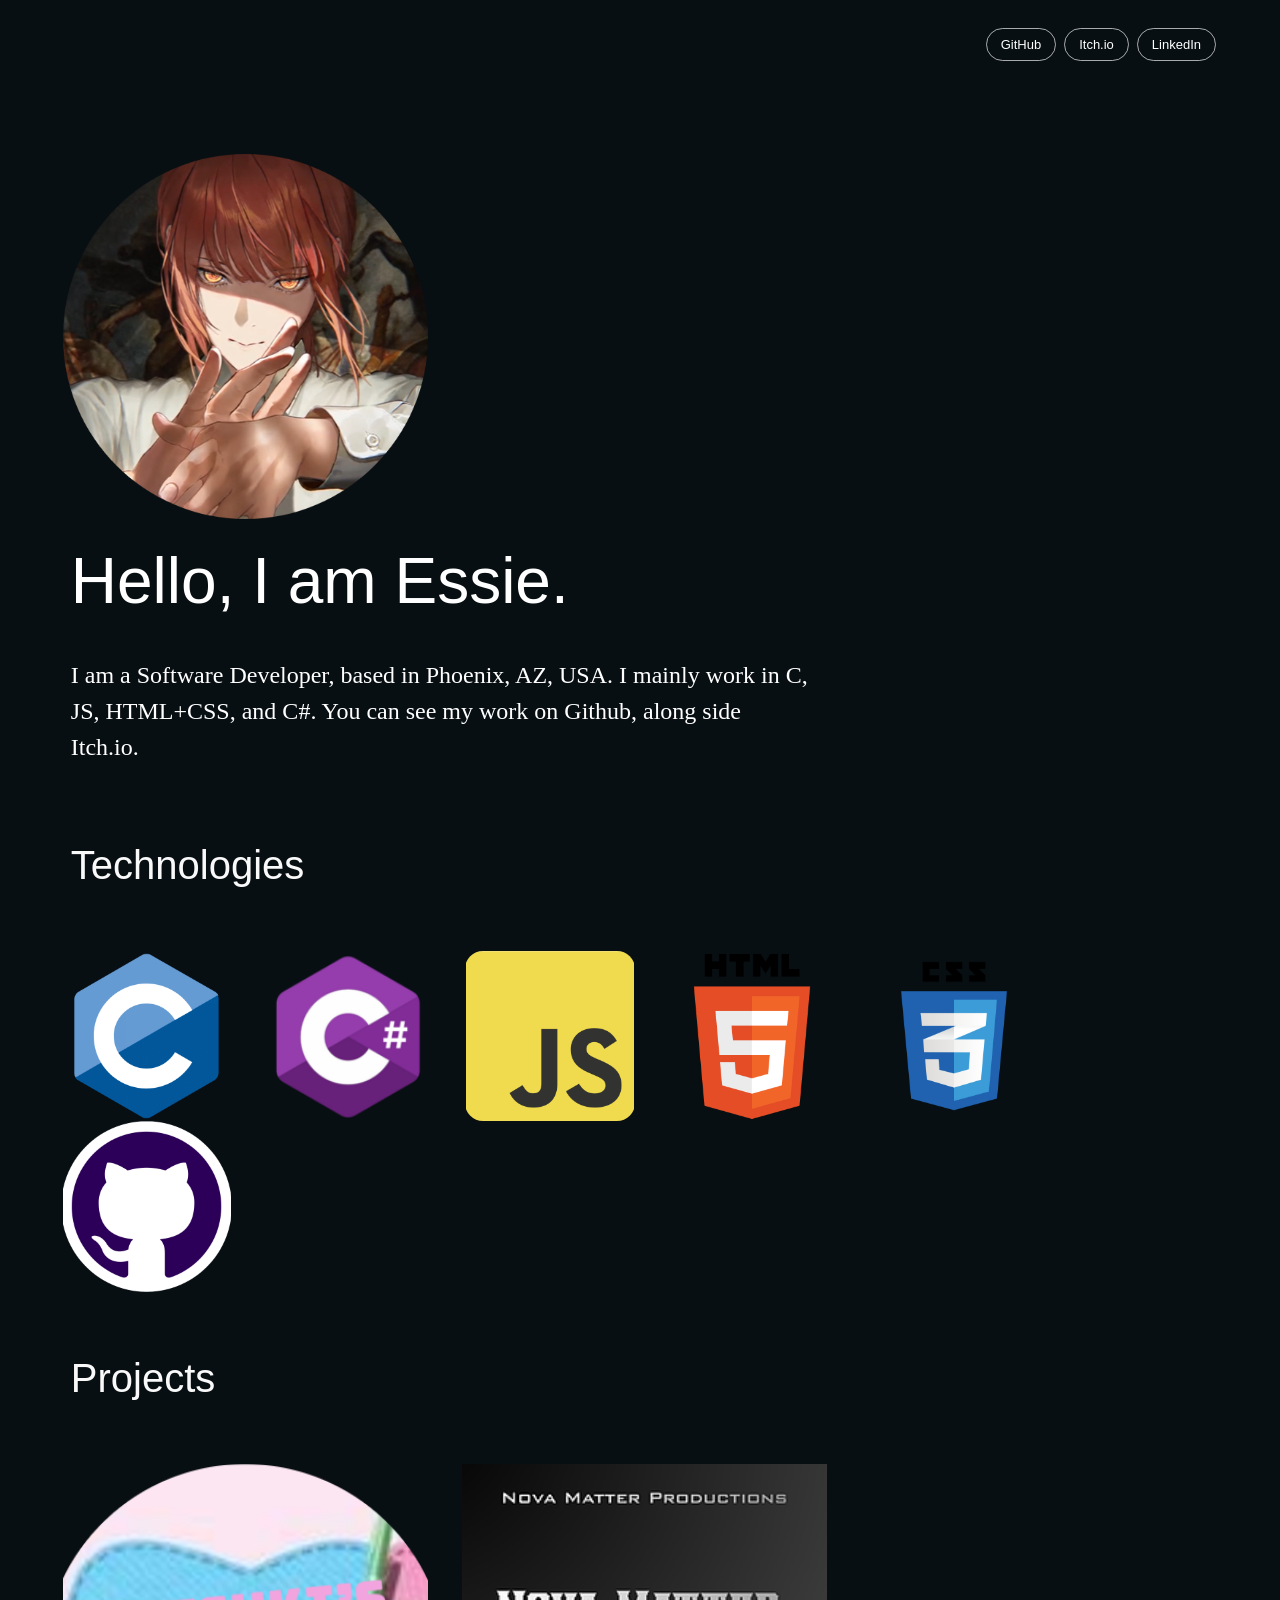
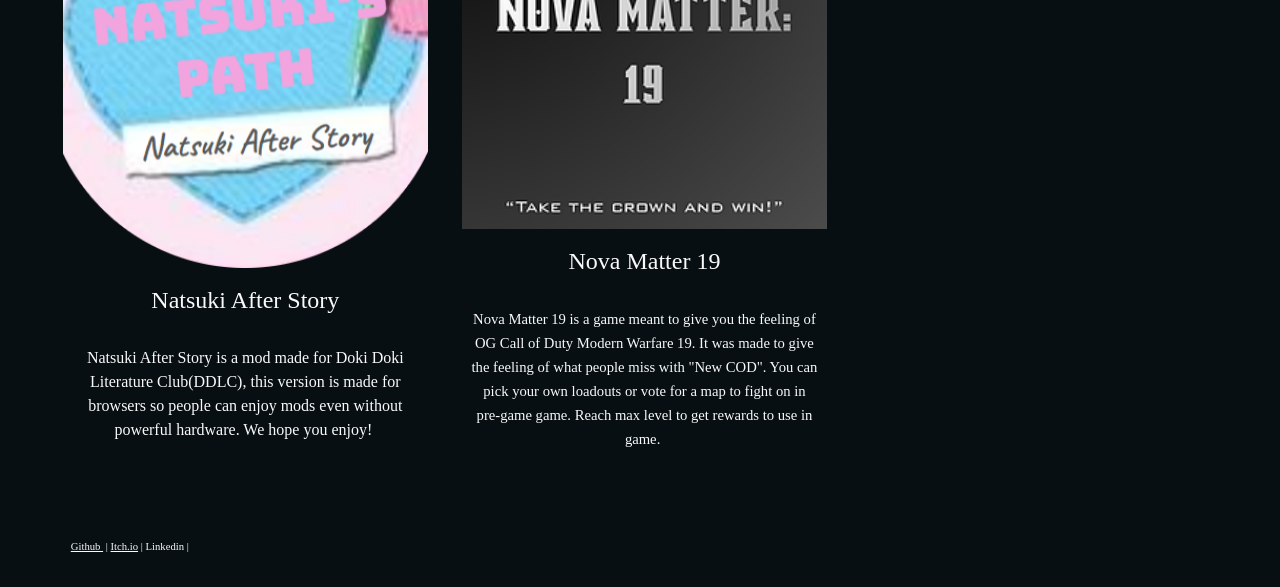
==== commit a35a1cfc: "Update image source in Home.html" ====
--- a/Home.html
+++ b/Home.html
@@ -569,7 +569,7 @@
                                                                         <div class="t3iYD">
                                                                             <a href="https://github.com/hey-essie/Natsuki-After-Story">
                                                                              <img
-                                                                                src="Home/6258096b857dcd996a4373e33b43ef10.png"
+                                                                                src="Home/72802d56a2ce3c58820f6019341712c8.png"
                                                                                 class="CENy8b"
                                                                                 role="img"
                                                                                 style="
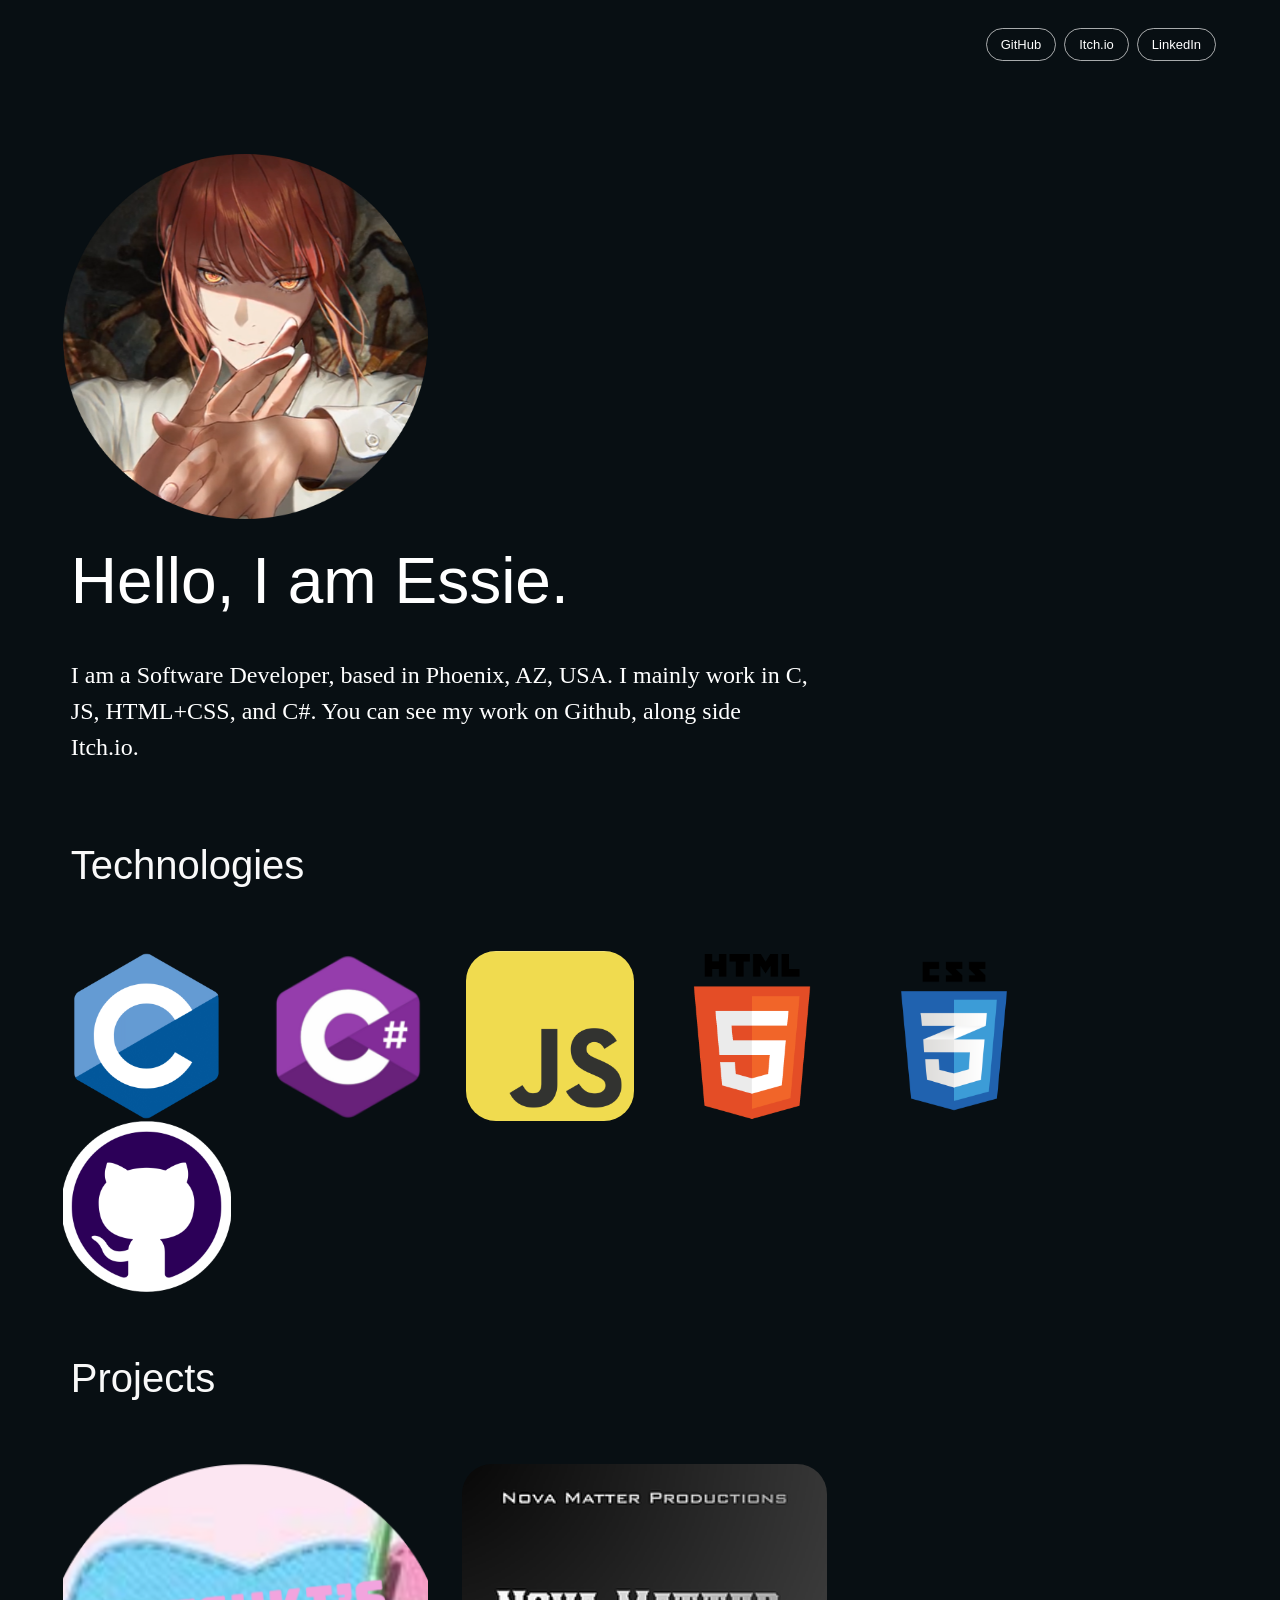
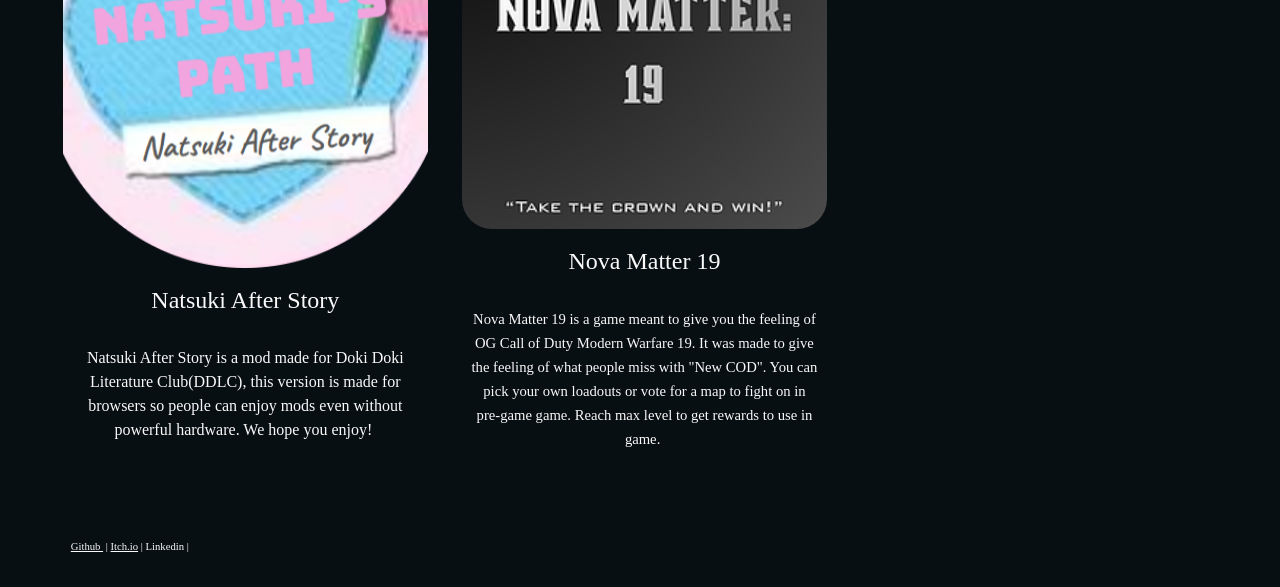
==== commit 245d3cf1: "Added styles to scrollbar" ====
--- a/Home.html
+++ b/Home.html
@@ -18,7 +18,6 @@
             rel="stylesheet"
             nonce="hJrZkSpJxn_Wh_LK5IQF4Q"
         />
-        
         
         <title>Home</title>
         
--- a/styles.css
+++ b/styles.css
@@ -1,3 +1,8 @@
+
+    body {
+        scrollbar-color: #000080;
+        scrollbar-width: auto;
+    }
 
     section[id="h.5114f81e0430ad84_29"] img.CENy8b {
         border-radius: 18px;
@@ -2512,6 +2517,7 @@
             }
             .t3iYD {
                 overflow: hidden;
+                border-radius: 30px;
             }
             .CENy8b {
                 display: block;
